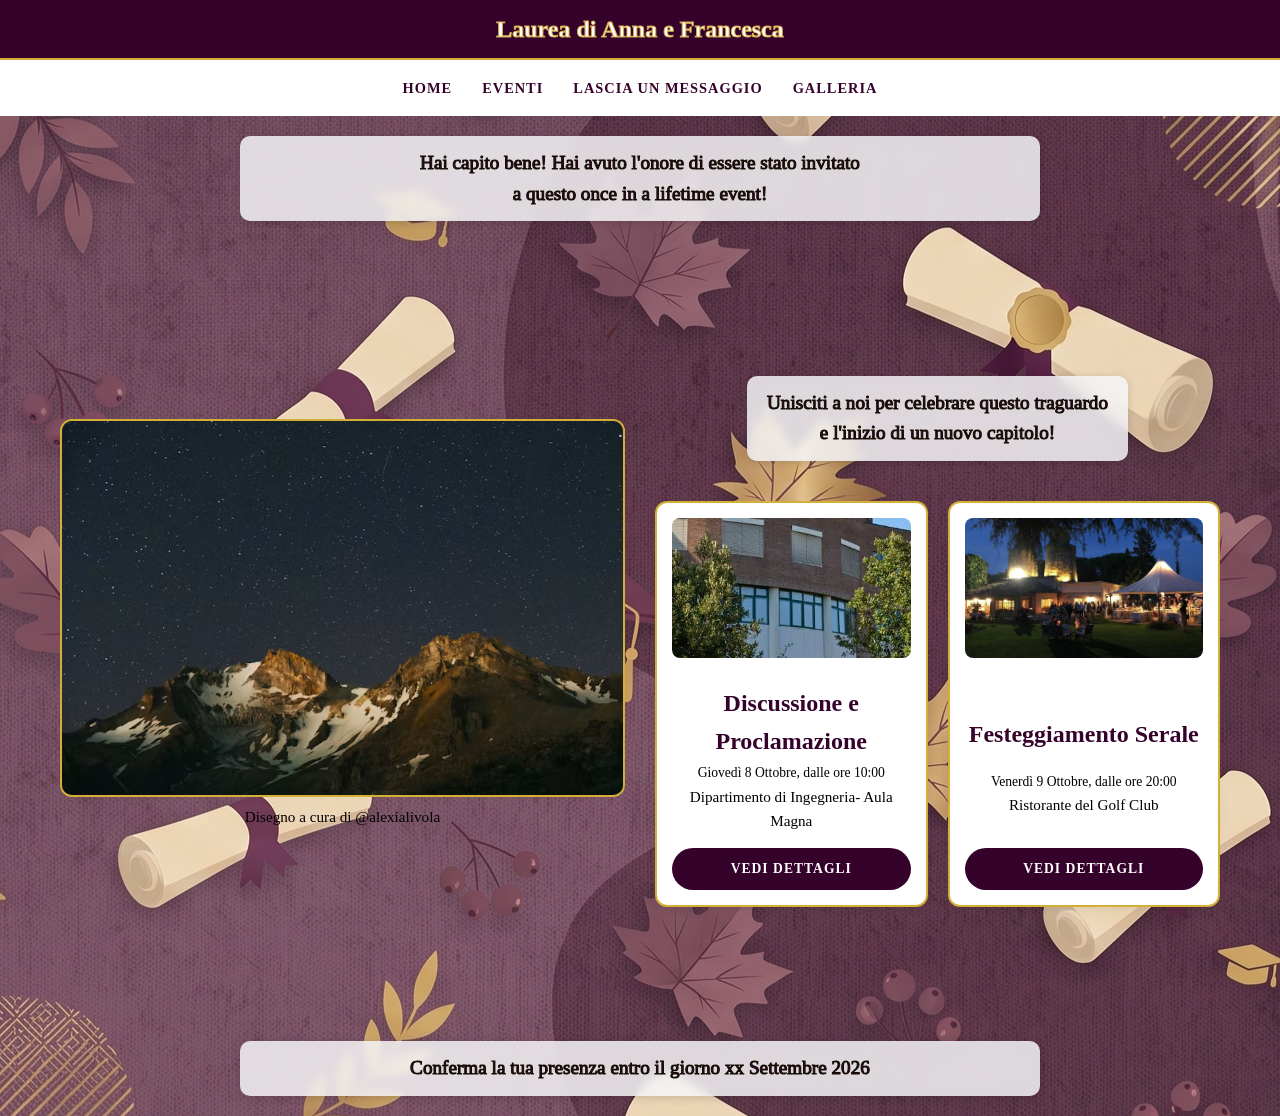
==== index.html @ 444d2bcd "Add files via upload" ====
<!doctype html>
<html lang="it">
  <head>
    <meta charset="UTF-8" />
    <meta name="viewport" content="width=device-width, initial-scale=1.0" />
    <title>Ti invito alla mia laurea!</title>
    <link rel="stylesheet" href="/css/style.css" />
  </head>

  <body>
    <h1 class="upper-title">Laurea di Anna e Francesca</h1>

    <nav>
      <ul>
        <li><a href="/index.html">Home</a></li>
        <li>
          <a href="/html/dettagli_festeggiamenti.html">Eventi</a>
        </li>
        <li>
          <a href="/html/sezione_messaggi.html">Lascia un messaggio</a>
        </li>
        <li>
          <a href="/html/galleria.html">Galleria</a>
        </li>
      </ul>
    </nav>

    <p>
      Hai capito bene! Hai avuto l'onore di essere stato invitato<br />
      a questo once in a lifetime event!
    </p>

    <main class="main-container">
      <!-- colonna sinistra -->
      <section class="col-left">
        <figure class="photo-card">
          <img src="/images/prova.avif" alt="" width="300" height="200" />
          <figcaption>Disegno a cura di @alexialivola</figcaption>
        </figure>
      </section>

      <!-- colonna destra -->
      <section class="col-right">
        <p class="intro-right">
          Unisciti a noi per celebrare questo traguardo<br />e l'inizio di un
          nuovo capitolo!
        </p>

        <div class="cards-wrapper">
          <!-- proclamazione -->
          <figure class="event-card">
            <img src="/images/dipartimento_ingegneria.jpeg" /><br />
            <h2>Discussione e Proclamazione</h2>
            <figcaption>
              <time datetime="2026-10-08T00:00:00"
                >Giovedì 8 Ottobre, dalle ore 10:00</time
              ><br />
              Dipartimento di Ingegneria- Aula Magna
            </figcaption>
            <a href="dettagli_festeggiamenti.html">VEDI DETTAGLI</a>
          </figure>

          <!-- festeggiamento -->
          <figure class="event-card">
            <img src="/images/location_serale.jpg" /><br />
            <h2>Festeggiamento Serale</h2>
            <figcaption>
              <time datetime="2026-10-08T00:00:00"
                >Venerdì 9 Ottobre, dalle ore 20:00</time
              ><br />
              Ristorante del Golf Club
            </figcaption>
            <a href="/html/dettagli_festeggiamenti.html">VEDI DETTAGLI</a>
          </figure>
        </div>
      </section>
    </main>

    <footer>
      <p>Conferma la tua presenza entro il giorno xx Settembre 2026</p>
    </footer>
  </body>
</html>
---- css/style.css ----
/* bordo esterno */
* {
  box-sizing: border-box;
  margin: 0;
  padding: 0;
}

/* sfondo */
body {
  font-family: 'Georgia', serif, system-ui;
  background-image: url('../images/wallpaper.jpeg');
  background-size: auto;
  background-position: center;
  color: #333333;
  line-height: 1.6;
}

/* titolo superiore pagina */
h1.upper-title{
  background-color: #35022c;
  padding: 15px 0;
  text-align: center;
  padding: 10px 20px 10px;
  font-size: 1.5rem;
  color: #ffffff;
  -webkit-text-stroke: 1px #d6ad46;
}

/* titolo al centro della pagina */
h1.center-title {
  text-align: center;
  padding: 10px 20px 10px;
  font-size: 2rem;
  color: #ffffff;
  -webkit-text-stroke: 1px #d6ad46;
  margin: 20px 0;
}

/* barra di navigazione */
nav {
  background-color: #ffffff;
  padding: 15px 0;
  border-top: 2px solid #d4af37;
}

/* lista barra di navigazione */
nav ul {
  display: flex;
  justify-content: center;
  gap: 30px;
  list-style: none;
}

/* link barra di navigazione */
nav a {
  color: #35022c;
  text-decoration: none;
  font-weight: bold;
  text-transform: uppercase;
  font-size: 0.9rem;
  letter-spacing: 1px;
}

/* quando passi sopra col mouse */
nav a:hover {
  color: #d6ad46;
}

/* paragrafo */
p {
  max-width: 800px;
  margin: 20px auto;
  font-size: 1.2rem;
  text-align: center;
  color: #35022c;
  -webkit-text-stroke: 1px #110c01;
  background-color: rgba(245, 245, 247, 0.85); /* Grigio perla chiaro all'85% di opacità */
  padding: 12px 20px;
  border-radius: 10px;
  backdrop-filter: blur(4px); /* Sfoca leggermente i dettagli dell'immagine sotto */
  box-shadow: 0 2px 8px rgba(0, 0, 0, 0.15);
}

figcaption {
  font-size: 0.95rem;
  color: #000000;
  margin-bottom: 15px;
}

/* Bottone dei Dettagli */
figure a {
  display: inline-block;
  background-color: #35022c;
  color: #ffffff;
  padding: 10px 24px;
  border-radius: 25px;
  text-decoration: none;
  font-weight: bold;
  font-size: 0.85rem;
  letter-spacing: 1px;
  transition: background-color 0.3s ease;
}

/* Bottone dei Dettagli quanto passi sopra col mouse */
figure a:hover {
  background-color: #d6ad46;
  color: #35022c;
}

h2 {
  color: #35022c;
  text-align: center;
  /* margin-top: 20px; */
  font-size: 1.5rem;
  /* background-color: #35022c;
  padding: 10px 20px;
  border-radius: 60px; */
}

/* footer */
/* body > footer {
  text-align: center;
  padding: 20px 20px;
  font-weight: bold;
  color: #35022c;
  background-color: #eef2f5;
  margin-top: 10px;
  border-top: 1px solid #d4af37;
} */

/* Contenitore principale a due colonne uguali (50% e 50%) */
.main-container {
  display: flex;
  justify-content: center; /* Centra orizzontalmente */
  align-items: center;     /* Centra verticalmente */
  gap: 30px;
  max-width: 1200px;
  min-height: calc(100vh - 120px); /* Occupa tutta l'altezza dello schermo meno navbar e padding */
  margin: 0 auto;
  padding: 20px;
}

/* Colonna Sinistra */
.col-left {
  flex: 1; /* Prende metà dello spazio */
  text-align: center;
}

.photo-card img {
  width: 100%;
  border-radius: 12px;
  height: auto;
  border: 2px solid #d4af37;
}

/* Colonna Destra (anch'essa con display flex per dividersi in 2) */
.col-right {
  flex: 1; /* Prende l'altra metà dello spazio */
  display: flex;
  gap: 20px; /* Spazio tra le due schede degli eventi */
  flex-direction: column;
}

/* due schede affiancate */
.cards-wrapper {
  display: flex;
  gap: 20px;
  width: 100%;
}

/* Schede Eventi interne alla colonna destra */
.event-card {
  flex: 1; /* Ciascuna scheda occupa il 50% della colonna destra */
  background-color: #ffffff;
  border: 2px solid #d4af37;
  border-radius: 12px;
  padding: 15px;
  text-align: center;
  box-shadow: 0 4px 10px rgba(0, 0, 0, 0.05);
  display: flex;
  flex-direction: column;
  justify-content: space-between;
}

/* immagini nelle schede evento */
.event-card img {
  width: 100%;
  height: 140px;
  object-fit: cover;
  border-radius: 8px;
  /* margin-bottom: 10px; */
}

.event-card time,
.event-card p {
  font-size: 0.85rem;
  color: #000000;
}

/* Bottone */
.btn {
  display: inline-block;
  margin-top: 12px;
  padding: 8px 14px;
  background-color: #35022c;
  color: #ffffff;
  text-decoration: none;
  border-radius: 20px;
  font-size: 0.75rem;
  font-weight: bold;
}

.btn:hover {
  background-color: #d4af37;
  color: #35022c;
}

/* Regola Responsive per Tablet e Smartphone */
@media (max-width: 900px) {
  .main-container,
  .col-right {
    flex-direction: column; /* Torna a colonna singola sui display piccoli */
  }
}
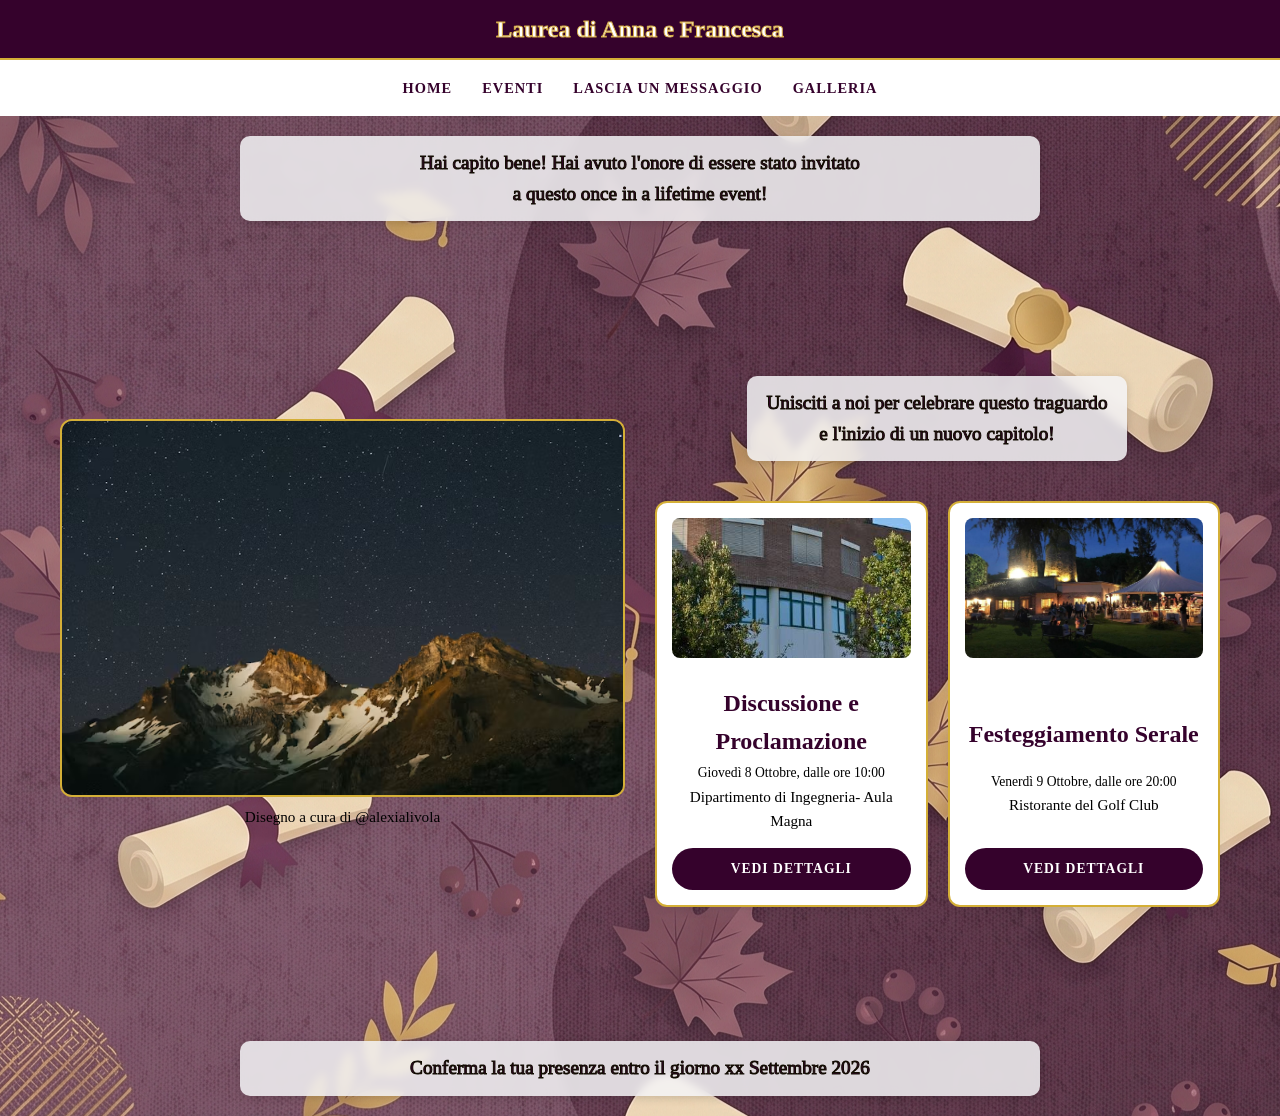
==== commit e7bc8210: "Update index.html" ====
--- a/index.html
+++ b/index.html
@@ -57,7 +57,7 @@
               ><br />
               Dipartimento di Ingegneria- Aula Magna
             </figcaption>
-            <a href="dettagli_festeggiamenti.html">VEDI DETTAGLI</a>
+            <a href="/html/dettagli_festeggiamenti.html">VEDI DETTAGLI</a>
           </figure>
 
           <!-- festeggiamento -->
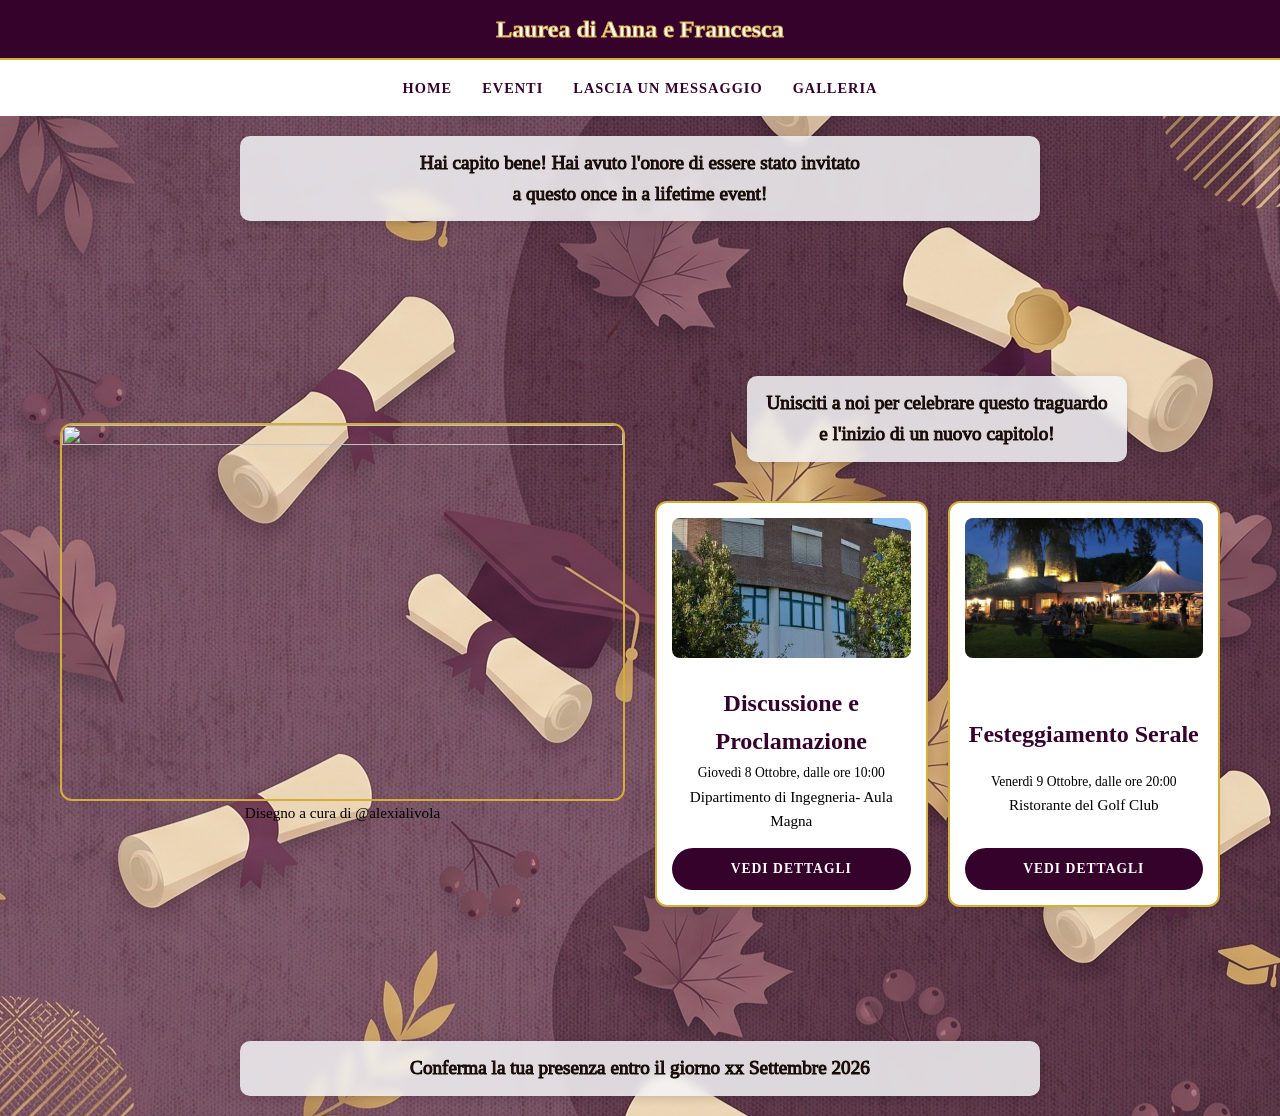
==== commit 00b60741: "Update index.html" ====
--- a/index.html
+++ b/index.html
@@ -34,7 +34,7 @@
       <!-- colonna sinistra -->
       <section class="col-left">
         <figure class="photo-card">
-          <img src="/images/prova.avif" alt="" width="300" height="200" />
+          <img src="/images/illustrazione_insieme.jpg" alt="" width="300" height="200" />
           <figcaption>Disegno a cura di @alexialivola</figcaption>
         </figure>
       </section>
--- a/css/style.css
+++ b/css/style.css
@@ -216,9 +216,9 @@
 }
 
 /* Regola Responsive per Tablet e Smartphone */
-@media (max-width: 900px) {
+@media (max-width: 1080px) {
   .main-container,
   .col-right {
     flex-direction: column; /* Torna a colonna singola sui display piccoli */
   }
-}+}
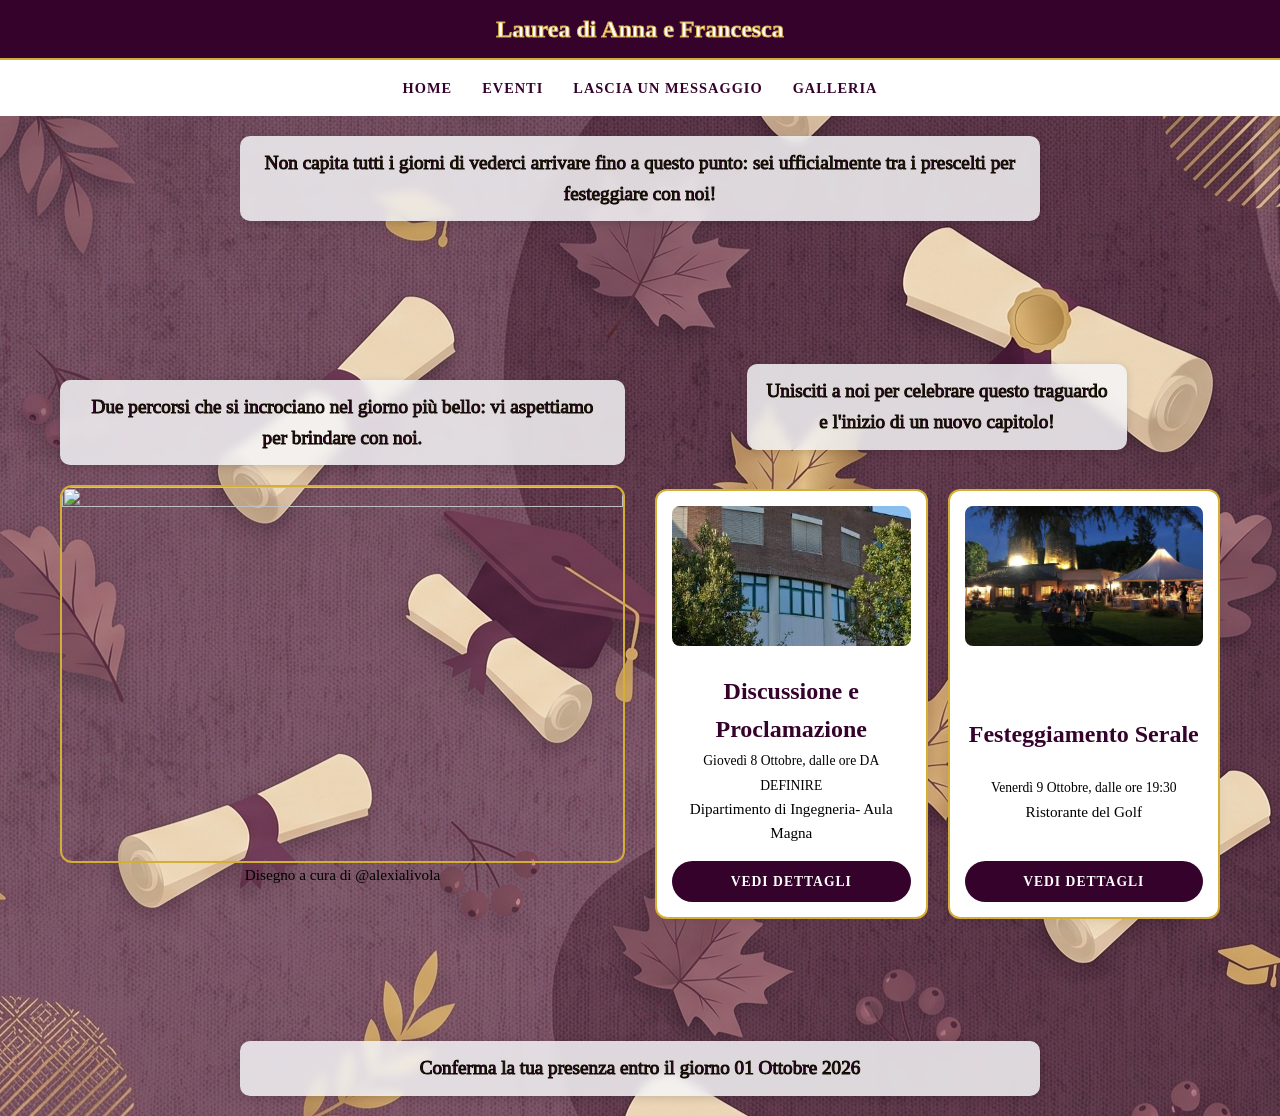
==== commit e21ea712: "Update index.html" ====
--- a/index.html
+++ b/index.html
@@ -26,15 +26,24 @@
     </nav>
 
     <p>
-      Hai capito bene! Hai avuto l'onore di essere stato invitato<br />
-      a questo once in a lifetime event!
+      Non capita tutti i giorni di vederci arrivare fino a questo punto: sei
+      ufficialmente tra i prescelti per festeggiare con noi!
     </p>
 
     <main class="main-container">
       <!-- colonna sinistra -->
       <section class="col-left">
+        <p>
+          Due percorsi che si incrociano nel giorno più bello: vi aspettiamo per
+          brindare con noi.
+        </p>
         <figure class="photo-card">
-          <img src="/images/illustrazione_insieme.jpg" alt="" width="300" height="200" />
+          <img
+            src="/images/illustrazione_insieme.jpg"
+            alt=""
+            width="300"
+            height="200"
+          />
           <figcaption>Disegno a cura di @alexialivola</figcaption>
         </figure>
       </section>
@@ -53,7 +62,7 @@
             <h2>Discussione e Proclamazione</h2>
             <figcaption>
               <time datetime="2026-10-08T00:00:00"
-                >Giovedì 8 Ottobre, dalle ore 10:00</time
+                >Giovedì 8 Ottobre, dalle ore DA DEFINIRE</time
               ><br />
               Dipartimento di Ingegneria- Aula Magna
             </figcaption>
@@ -66,9 +75,9 @@
             <h2>Festeggiamento Serale</h2>
             <figcaption>
               <time datetime="2026-10-08T00:00:00"
-                >Venerdì 9 Ottobre, dalle ore 20:00</time
+                >Venerdì 9 Ottobre, dalle ore 19:30</time
               ><br />
-              Ristorante del Golf Club
+              Ristorante del Golf
             </figcaption>
             <a href="/html/dettagli_festeggiamenti.html">VEDI DETTAGLI</a>
           </figure>
@@ -77,7 +86,7 @@
     </main>
 
     <footer>
-      <p>Conferma la tua presenza entro il giorno xx Settembre 2026</p>
+      <p>Conferma la tua presenza entro il giorno 01 Ottobre 2026</p>
     </footer>
   </body>
 </html>
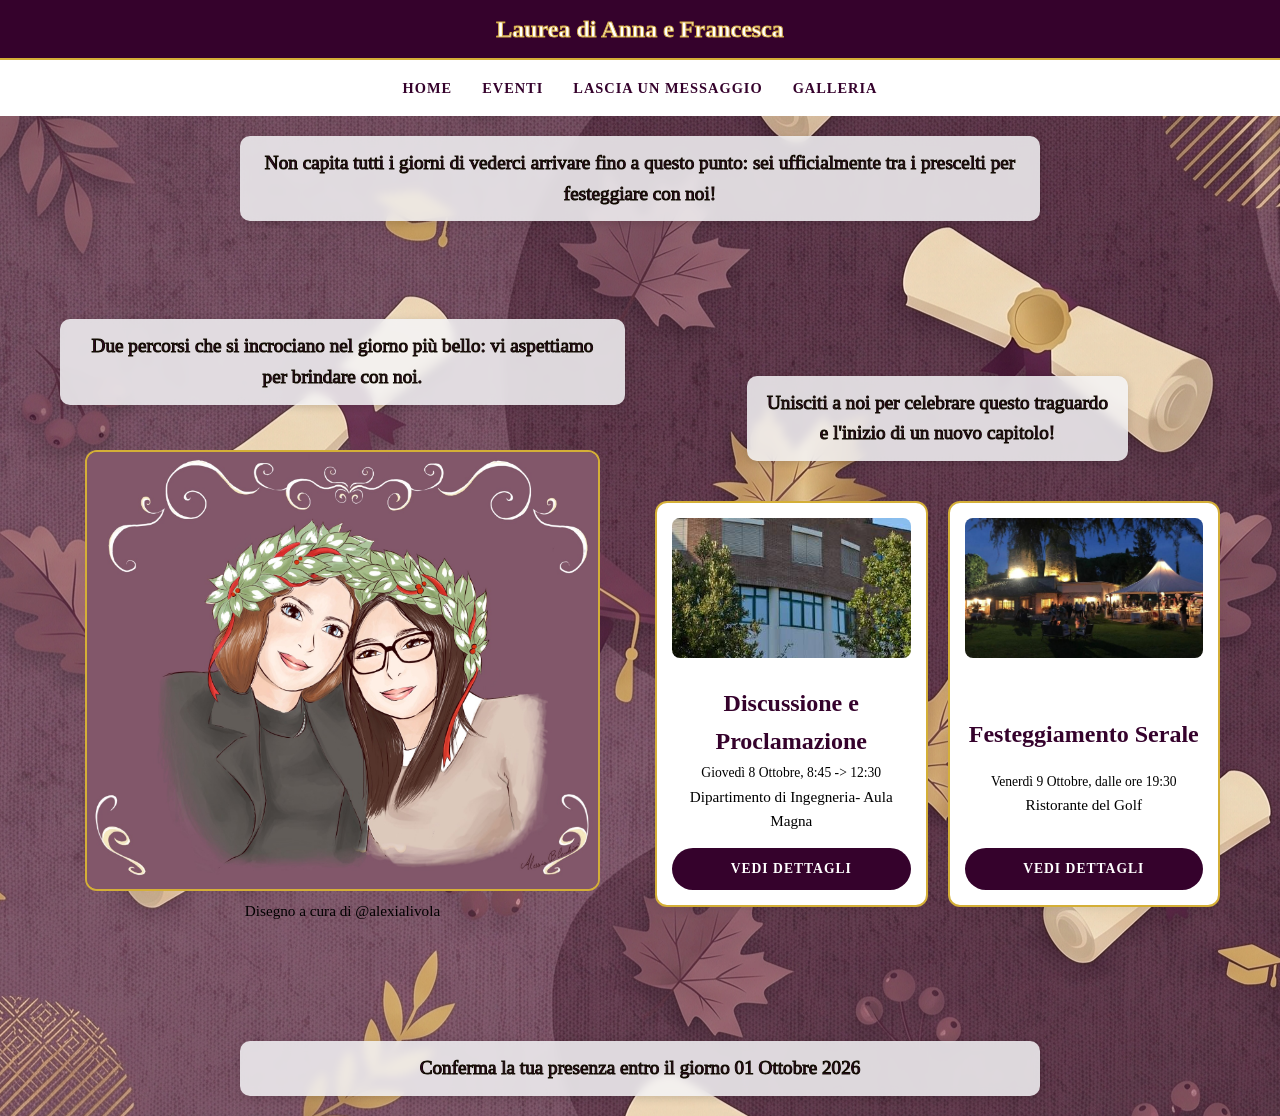
==== commit b8eb3913: "Update index.html" ====
--- a/index.html
+++ b/index.html
@@ -62,7 +62,7 @@
             <h2>Discussione e Proclamazione</h2>
             <figcaption>
               <time datetime="2026-10-08T00:00:00"
-                >Giovedì 8 Ottobre, dalle ore DA DEFINIRE</time
+                >Giovedì 8 Ottobre, 8:45 -> 12:30</time
               ><br />
               Dipartimento di Ingegneria- Aula Magna
             </figcaption>
--- a/css/style.css
+++ b/css/style.css
@@ -1,4 +1,17 @@
 /* bordo esterno */
+html, body {
+  width: 100%;
+  max-width: 100%;
+  overflow-x: hidden; /* Elimina la barra bianca a destra */
+  margin: 0;
+  padding: 0;
+  box-sizing: border-box;
+}
+
+*, *::before, *::after {
+  box-sizing: inherit;
+}
+
 * {
   box-sizing: border-box;
   margin: 0;
@@ -105,6 +118,11 @@
 figure a:hover {
   background-color: #d6ad46;
   color: #35022c;
+  transform: translateY(-2px);
+}
+
+figure.photo-card {
+  padding: 25px;
 }
 
 h2 {
@@ -116,17 +134,6 @@
   padding: 10px 20px;
   border-radius: 60px; */
 }
-
-/* footer */
-/* body > footer {
-  text-align: center;
-  padding: 20px 20px;
-  font-weight: bold;
-  color: #35022c;
-  background-color: #eef2f5;
-  margin-top: 10px;
-  border-top: 1px solid #d4af37;
-} */
 
 /* Contenitore principale a due colonne uguali (50% e 50%) */
 .main-container {
@@ -197,28 +204,126 @@
   color: #000000;
 }
 
-/* Bottone */
-.btn {
-  display: inline-block;
-  margin-top: 12px;
-  padding: 8px 14px;
-  background-color: #35022c;
-  color: #ffffff;
-  text-decoration: none;
-  border-radius: 20px;
-  font-size: 0.75rem;
-  font-weight: bold;
-}
-
-.btn:hover {
-  background-color: #d4af37;
-  color: #35022c;
-}
-
-/* Regola Responsive per Tablet e Smartphone */
-@media (max-width: 1080px) {
+/* Pagina Dettagli Festeggiamenti */
+/* Card Festeggiamenti (Funge da cornice/bordo colorato sagomato) */
+.card-dettagli-festeggiamenti {
+  width: 100%;
+  max-width: 360px;
+  position: relative;
+  flex: 1;
+  max-width: 440px;
+  margin: 0;
+  padding: 30px 24px;
+  display: flex;
+  flex-direction: column;
+  align-items: center;
+  text-align: center;
+  box-sizing: border-box;
+
+  /* Taglio ottagonale esterno */
+  clip-path: polygon(
+    26px 0%, calc(100% - 26px) 0%,
+    100% 26px, 100% calc(100% - 26px),
+    calc(100% - 26px) 100%, 26px 100%,
+    0% calc(100% - 26px), 0% 26px
+  );
+
+  /* Ombra che segue la sagoma geometrica */
+  filter: drop-shadow(0 8px 16px rgba(0, 0, 0, 0.1));
+}
+
+/* Corpo interno bianco sagomato: lascia visibili 3px di bordo tutto intorno */
+.card-dettagli-festeggiamenti::before {
+  content: "";
+  position: absolute;
+  inset: 3px; /* Spessore del bordo (3px) */
+  background-color: #ffffff;
+  z-index: -1;
+
+  /* Taglio interno leggermente ridotto per seguire l'inclinazione dei 3px */
+  clip-path: polygon(
+    24px 0%, calc(100% - 24px) 0%,
+    100% 24px, 100% calc(100% - 24px),
+    calc(100% - 24px) 100%, 24px 100%,
+    0% calc(100% - 24px), 0% 24px
+  );
+}
+
+/* Colori di sfondo che definiscono il colore del bordo */
+.card-proclamazione {
+  background-color: #35022c; /* Bordo bordeaux / prugna scuro */
+}
+
+.card-serale {
+  background-color: #c89d46; /* Bordo oro */
+}
+
+/* Assicura che testi, immagini e bottoni rimangano sopra lo sfondo bianco */
+.card-dettagli-festeggiamenti > * {
+  position: relative;
+  z-index: 1;
+}
+
+/* Riquadro immagine sagomato coordinato */
+.card-img-wrap {
+  width: 100%;
+  aspect-ratio: 4 / 3;
+  height: auto;
+  overflow: hidden;
+  margin-bottom: 22px;
+  
+  clip-path: polygon(
+    18px 0%, calc(100% - 18px) 0%,
+    100% 18px, 100% calc(100% - 18px),
+    calc(100% - 18px) 100%, 18px 100%,
+    0% calc(100% - 18px), 0% 18px
+  );
+}
+
+.card-img-wrap img {
+  width: 100%;
+  height: 100%;
+  object-fit: cover;
+  display: block;
+}
+
+/* Stile per mobile */
+@media (max-width: 768px) {
   .main-container,
   .col-right {
     flex-direction: column; /* Torna a colonna singola sui display piccoli */
   }
-}
+
+  .cards-wrapper {
+    display: flex !important;
+    flex-direction: column !important; /* Mette una card sotto l'altra */
+    align-items: center !important;
+    gap: 30px !important;              /* Spazio verticale tra le due card */
+    width: 100% !important;
+    padding: 0 16px !important;        /* Margine di respiro dai bordi schermo */
+    box-sizing: border-box !important;
+  }
+
+  /* La singola card prende la larghezza disponibile senza farsi schiacciare */
+  .event-card {
+    width: 100% !important;
+    max-width: 380px !important;      /* Larghezza ideale centrata */
+    min-width: 0 !important;          /* Permette al flex-child di restringersi correttamente */
+    padding: 24px 16px !important;    /* Riduce un filo il padding interno */
+  }
+  .event-card h2 {
+  font-size: 1.25rem;            /* Riduce la dimensione del titolo */
+  line-height: 1.25;
+  width: 100%;
+  overflow-wrap: break-word;     /* Manda a capo se la parola è troppo lunga */
+  word-break: normal;
+  hyphens: auto;                 /* Sillaba automaticamente se necessario */
+}
+
+/* Sistema anche i testi interni e paragrafi */
+.event-card p {
+  font-size: 0.95rem;
+  width: 100%;
+  overflow-wrap: break-word;
+}
+}
